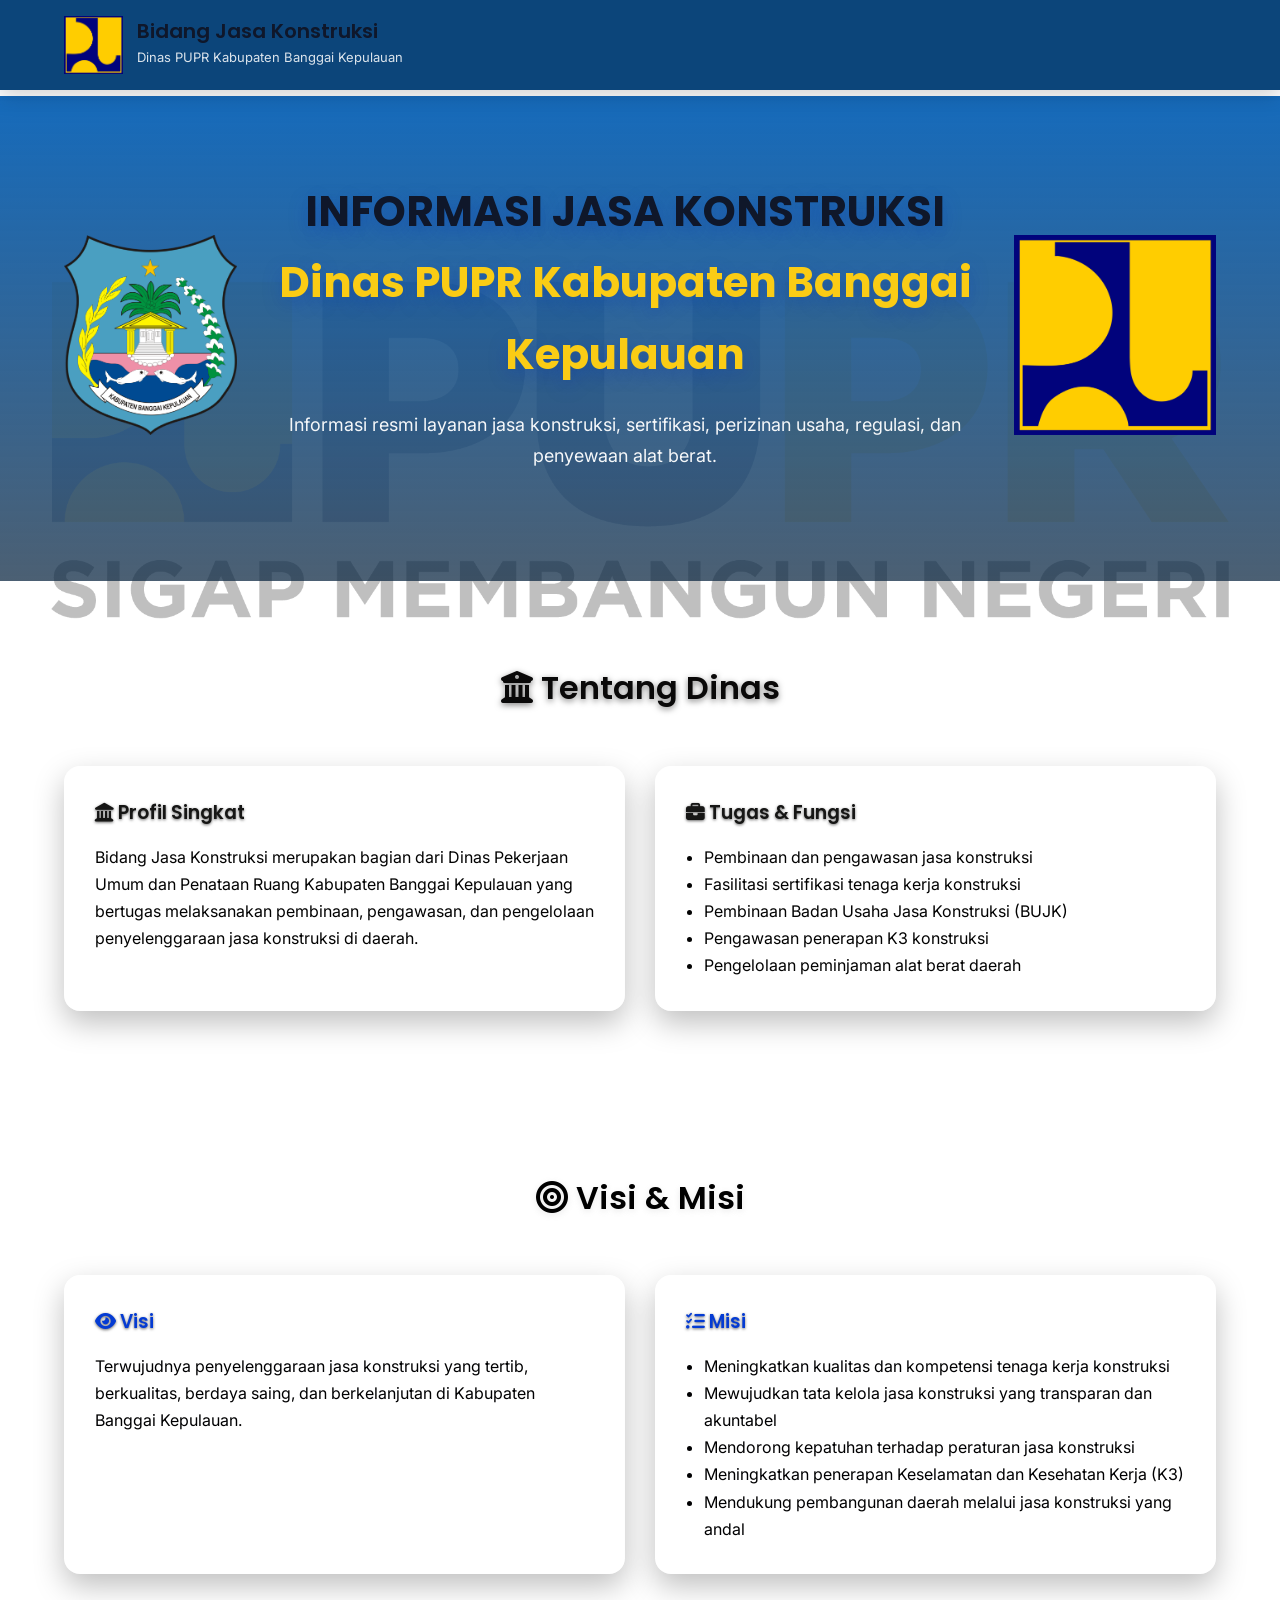
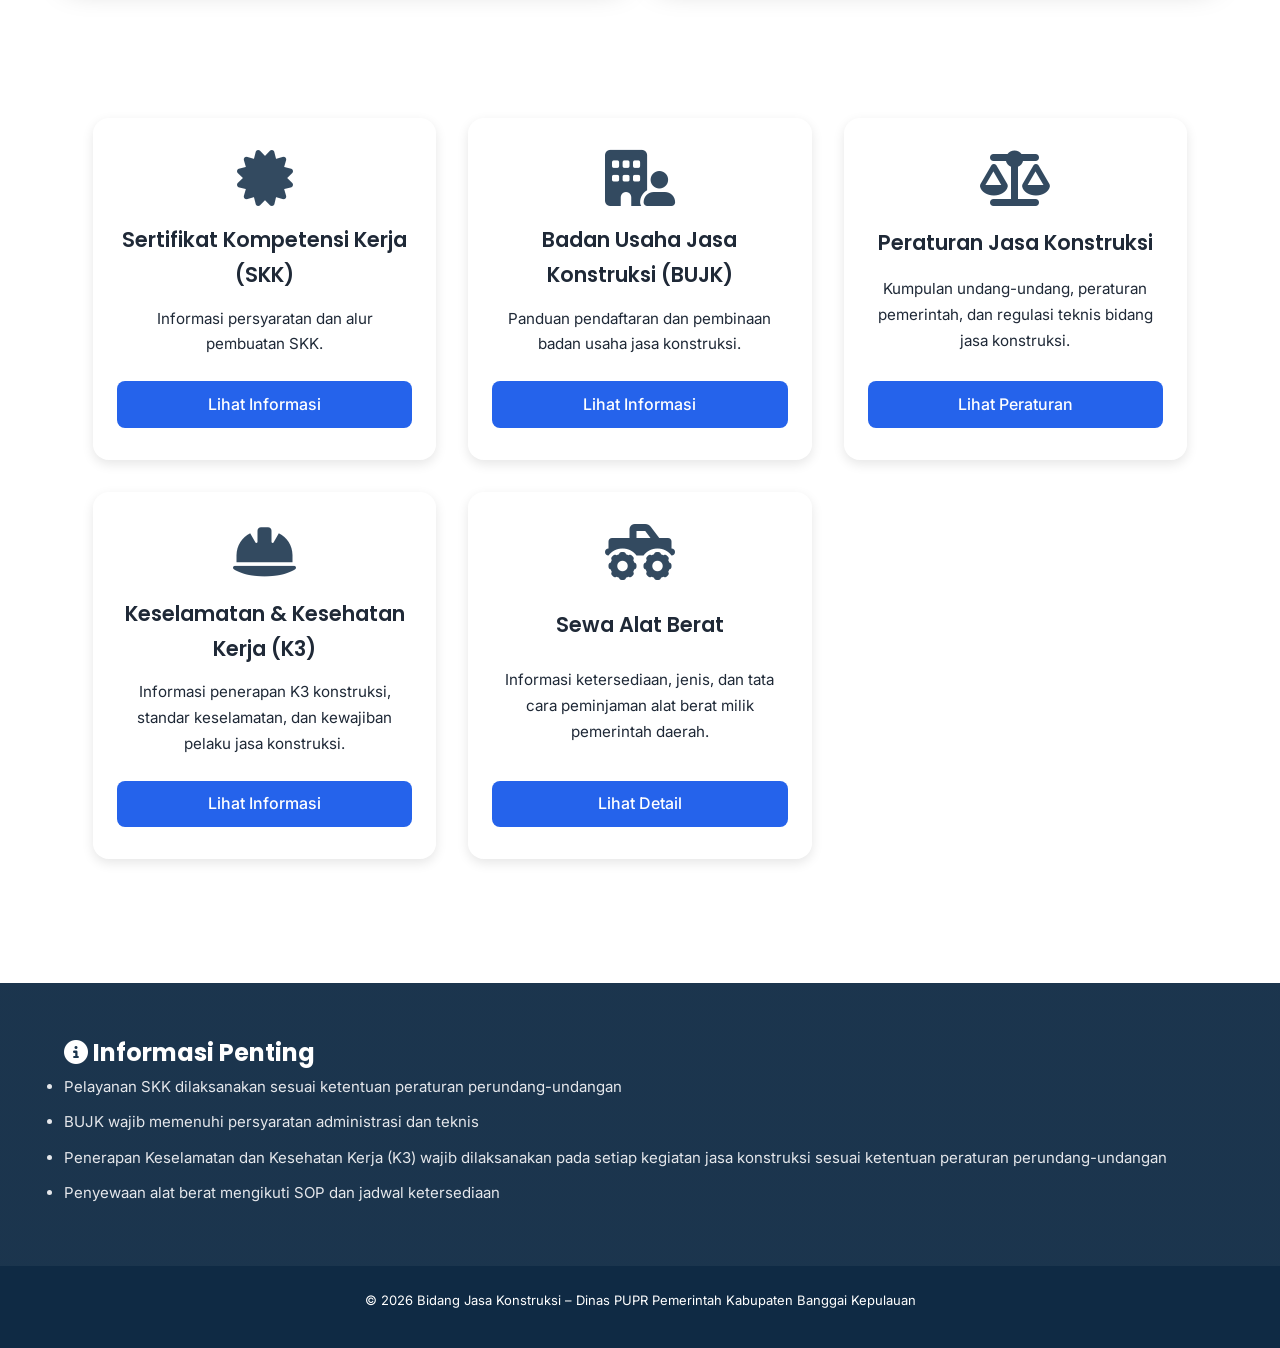
==== index.html @ da512827 "Add files via upload" ====
<!doctype html>
<html lang="id">
  <head>
    <meta charset="UTF-8" />
    <meta name="viewport" content="width=device-width, initial-scale=1.0" />
    <title>Sistem Informasi Jasa Konstruksi</title>

    <!-- GOOGLE FONTS -->
    <link rel="preconnect" href="https://fonts.googleapis.com" />
    <link rel="preconnect" href="https://fonts.gstatic.com" crossorigin />
    <link
      href="https://fonts.googleapis.com/css2?family=Poppins:wght@400;500;600;700&family=Inter:wght@400;500;600&display=swap"
      rel="stylesheet"
    />

    <!-- FONT AWESOME -->
    <link
      rel="stylesheet"
      href="https://cdnjs.cloudflare.com/ajax/libs/font-awesome/6.5.1/css/all.min.css"
    />

    <!-- CSS UTAMA -->
    <link rel="stylesheet" href="assets/css/style.css" />
  </head>

  <body>
    <!-- =========================
       HEADER
  ========================= -->
    <header class="header">
      <div class="container">
        <div class="brand">
          <img src="assets/img/logo-pupr.png" alt="Logo PUPR" />
          <div class="brand-text">
            <h1>Bidang Jasa Konstruksi</h1>
            <span>Dinas PUPR Kabupaten Banggai Kepulauan</span>
          </div>
        </div>

        <!-- NAVIGASI -->
        <nav class="navigation">
          <ul></ul>
        </nav>
      </div>
    </header>

    <!-- =========================
       MAIN CONTENT
  ========================= -->
    <main>
      <!-- HERO SECTION GABUNGAN DENGAN LOGO -->
      <section class="hero-combined-logos">
        <div class="container hero-logos-container">
          <!-- Logo Kiri -->
          <div class="hero-logo-left">
            <img
              src="assets/img/logo-banggai.png"
              alt="Logo Banggai Kepulauan"
            />
          </div>

          <!-- Judul Tengah -->
          <div class="hero-text">
            <h1>
              INFORMASI JASA KONSTRUKSI
              <div class="hero-text"></div>
              <span class="highlight"
                >Dinas PUPR Kabupaten Banggai Kepulauan</span
              >
            </h1>
            <p>
              Informasi resmi layanan jasa konstruksi, sertifikasi, perizinan
              usaha, regulasi, dan penyewaan alat berat.
            </p>
          </div>

          <!-- Logo Kanan -->
          <div class="hero-logo-right">
            <img src="assets/img/logo-pupr.png" alt="Logo PUPR" />
          </div>
        </div>
      </section>
      <!-- =========================
   TENTANG DINAS
========================= -->
      <section class="tentang-dinas">
        <div class="container">
          <h2><i class="fa-solid fa-building-columns"></i> Tentang Dinas</h2>

          <div class="tentang-dinas-wrapper">
            <!-- PROFIL DINAS -->
            <div class="tentang-box">
              <h3><i class="fa-solid fa-landmark"></i> Profil Singkat</h3>
              <p>
                Bidang Jasa Konstruksi merupakan bagian dari Dinas Pekerjaan
                Umum dan Penataan Ruang Kabupaten Banggai Kepulauan yang
                bertugas melaksanakan pembinaan, pengawasan, dan pengelolaan
                penyelenggaraan jasa konstruksi di daerah.
              </p>
            </div>

            <!-- TUGAS & FUNGSI -->
            <div class="tentang-box">
              <h3><i class="fa-solid fa-briefcase"></i> Tugas & Fungsi</h3>
              <ul>
                <li>Pembinaan dan pengawasan jasa konstruksi</li>
                <li>Fasilitasi sertifikasi tenaga kerja konstruksi</li>
                <li>Pembinaan Badan Usaha Jasa Konstruksi (BUJK)</li>
                <li>Pengawasan penerapan K3 konstruksi</li>
                <li>Pengelolaan peminjaman alat berat daerah</li>
              </ul>
            </div>
          </div>
        </div>
      </section>

      <!-- =========================
   VISI & MISI
========================= -->
      <section class="visi-misi">
        <div class="container">
          <h2><i class="fa-solid fa-bullseye"></i> Visi & Misi</h2>

          <div class="visi-misi-wrapper">
            <!-- VISI -->
            <div class="visi">
              <h3><i class="fa-solid fa-eye"></i> Visi</h3>
              <p>
                Terwujudnya penyelenggaraan jasa konstruksi yang tertib,
                berkualitas, berdaya saing, dan berkelanjutan di Kabupaten
                Banggai Kepulauan.
              </p>
            </div>

            <!-- MISI -->
            <div class="misi">
              <h3><i class="fa-solid fa-list-check"></i> Misi</h3>
              <ul>
                <li>
                  Meningkatkan kualitas dan kompetensi tenaga kerja konstruksi
                </li>
                <li>
                  Mewujudkan tata kelola jasa konstruksi yang transparan dan
                  akuntabel
                </li>
                <li>Mendorong kepatuhan terhadap peraturan jasa konstruksi</li>
                <li>
                  Meningkatkan penerapan Keselamatan dan Kesehatan Kerja (K3)
                </li>
                <li>
                  Mendukung pembangunan daerah melalui jasa konstruksi yang
                  andal
                </li>
              </ul>
            </div>
          </div>
        </div>
      </section>

      <!-- LAYANAN -->
      <section class="layanan">
        <div class="container">
          <!-- Card SKK -->
          <article class="layanan-card">
            <i class="fa-solid fa-certificate layanan-icon"></i>
            <h3>Sertifikat Kompetensi Kerja (SKK)</h3>
            <p>Informasi persyaratan dan alur pembuatan SKK.</p>
            <a href="skk.html">Lihat Informasi</a>
          </article>

          <!-- Card BUJK -->
          <article class="layanan-card">
            <i class="fa-solid fa-building-user layanan-icon"></i>
            <h3>Badan Usaha Jasa Konstruksi (BUJK)</h3>
            <p>
              Panduan pendaftaran dan pembinaan badan usaha jasa konstruksi.
            </p>
            <a href="bujk.html">Lihat Informasi</a>
          </article>

          <!-- Card Peraturan -->
          <article class="layanan-card">
            <i class="fa-solid fa-scale-balanced layanan-icon"></i>
            <h3>Peraturan Jasa Konstruksi</h3>
            <p>
              Kumpulan undang-undang, peraturan pemerintah, dan regulasi teknis
              bidang jasa konstruksi.
            </p>
            <a href="peraturan.html">Lihat Peraturan</a>
          </article>

          <!-- Card K3 -->
          <article class="layanan-card">
            <i class="fa-solid fa-helmet-safety layanan-icon"></i>
            <h3>Keselamatan & Kesehatan Kerja (K3)</h3>
            <p>
              Informasi penerapan K3 konstruksi, standar keselamatan, dan
              kewajiban pelaku jasa konstruksi.
            </p>
            <a href="k3.html">Lihat Informasi</a>
          </article>

          <!-- Card Sewa Alat Berat -->
          <article class="layanan-card">
            <i class="fa-solid fa-truck-monster layanan-icon"></i>
            <h3>Sewa Alat Berat</h3>
            <p>
              Informasi ketersediaan, jenis, dan tata cara peminjaman alat berat
              milik pemerintah daerah.
            </p>
            <a href="alat-berat.html">Lihat Detail</a>
          </article>
        </div>
      </section>
      <!-- INFORMASI PENTING -->
      <section class="informasi">
        <div class="container">
          <h2><i class="fa-solid fa-circle-info"></i> Informasi Penting</h2>
          <ul>
            <li>
              Pelayanan SKK dilaksanakan sesuai ketentuan peraturan
              perundang-undangan
            </li>
            <li>BUJK wajib memenuhi persyaratan administrasi dan teknis</li>
            <li>
              Penerapan Keselamatan dan Kesehatan Kerja (K3) wajib dilaksanakan
              pada setiap kegiatan jasa konstruksi sesuai ketentuan peraturan
              perundang-undangan
            </li>
            <li>Penyewaan alat berat mengikuti SOP dan jadwal ketersediaan</li>
          </ul>
        </div>
      </section>
    </main>

    <!-- =========================
       FOOTER
  ========================= -->
    <footer class="footer">
      <div class="container">
        <p>
          © 2026 Bidang Jasa Konstruksi – Dinas PUPR Pemerintah Kabupaten
          Banggai Kepulauan
        </p>
      </div>
    </footer>

    <script src="assets/js/app.js"></script>
  </body>
</html>
---- assets/css/style.css ----
/* =========================
   RESET & DASAR
========================= */
* {
  margin: 0;
  padding: 0;
  box-sizing: border-box;
}

html,
body {
  height: 100%;
}

body {
  display: flex;
  flex-direction: column;
  font-family: "Inter", sans-serif;
  font-size: 16px;
  color: #1f2937;
  line-height: 1.7;

  background-image: url("../img/logo-jakon-bangkep.png");
  background-repeat: no-repeat;
  background-position: center;
  background-size: cover;
  background-attachment: fixed;
}

/* Layer putih agar teks terbaca */
body::before {
  content: "";
  position: fixed;
  inset: 0;
  background: rgba(255, 255, 255, 0.75);
  z-index: -1;
}

a {
  text-decoration: none;
  color: inherit;
}

/* =========================
   CONTAINER
========================= */
.container {
  width: 90%;
  max-width: 1200px;
  margin: auto;
}

/* =========================
   TYPOGRAPHY
========================= */
h1,
h2,
h3,
h4 {
  font-family: "Poppins", sans-serif;
  font-weight: 600;
  color: #0f172a;
}

p {
  margin-bottom: 14px;
}

/* =========================
   HEADER
========================= */
.header {
  position: fixed;
  top: 0;
  left: 0;
  width: 100%;
  background: #0c457a;
  color: #ffffff;
  padding: 16px 0;
  z-index: 1000;
  box-shadow: 0 6px 20px rgba(0, 0, 0, 0.18);
}

.header .container {
  display: flex;
  align-items: center;
  justify-content: space-between;
}

.header .brand {
  display: flex;
  align-items: center;
  gap: 14px;
}

.header img {
  height: 58px;
  width: auto;
}

.brand-text h1 {
  font-size: 20px;
  font-weight: 600;
  line-height: 1.2;
}

.brand-text span {
  font-size: 13px;
  opacity: 0.85;
}
/* =========================
   TENTANG DINAS
========================= */
.tentang-dinas {
  padding: 80px 0;
  background: transparent;
}

.tentang-dinas h2 {
  text-align: center;
  font-size: 2rem;
  margin-bottom: 50px;
  color: #0a0909;
  text-shadow: 0 2px 6px rgba(0, 0, 0, 0.5);
}

.tentang-dinas-wrapper {
  display: grid;
  grid-template-columns: repeat(auto-fit, minmax(300px, 1fr));
  gap: 30px;
}

/* KOTAK TRANSPARAN */
.tentang-box {
  background: rgba(255, 255, 255, 0.12);
  backdrop-filter: blur(8px);
  -webkit-backdrop-filter: blur(8px);
  border: 1px solid rgba(255, 255, 255, 0.25);
  padding: 30px;
  border-radius: 16px;
  box-shadow: 0 12px 30px rgba(0, 0, 0, 0.25);
}

.tentang-box h3 {
  margin-bottom: 15px;
  color: #161615;
  text-shadow: 0 1px 3px rgba(0, 0, 0, 0.6);
}

.tentang-box p,
.tentang-box li {
  font-size: 1rem;
  line-height: 1.7;
  color: #030303;
}

.tentang-box ul {
  padding-left: 18px;
}

main {
  margin-top: 96px; /* sesuaikan tinggi header */
} /* =========================
   /* =========================
   VISI & MISI (TRANSPARAN)
========================= */
.visi-misi {
  padding: 80px 0;
  background: transparent; /* background section transparan */
}

.visi-misi h2 {
  text-align: center;
  font-size: 2rem;
  margin-bottom: 50px;
  color: #000000; /* putih agar kontras dgn background */
  text-shadow: 0 2px 6px rgba(230, 230, 230, 0.89);
}

.visi-misi-wrapper {
  display: grid;
  grid-template-columns: repeat(auto-fit, minmax(280px, 1fr));
  gap: 30px;
}

/* KOTAK VISI & MISI */
.visi,
.misi {
  backdrop-filter: blur(8px); /* efek kaca (glassmorphism) */
  -webkit-backdrop-filter: blur(8px);
  border: 1px solid rgba(255, 255, 255, 0.25);
  padding: 30px;
  border-radius: 16px;
  box-shadow: 0 12px 30px rgba(0, 0, 0, 0.25);
}

/* JUDUL DALAM KOTAK */
.visi h3,
.misi h3 {
  margin-bottom: 15px;
  color: #043bd3; /* kuning PUPR */
  text-shadow: 0 1px 3px rgba(0, 0, 0, 0.6);
}

/* TEKS */
.visi p,
.misi li {
  font-size: 1rem;
  line-height: 1.7;
  color: #000002;
}

.misi ul {
  padding-left: 18px;
}

/* =========================
   NAVIGATION
========================= */
.navigation ul {
  display: flex;
  gap: 20px;
  list-style: none;
  margin-top: 12px;
}

.navigation a {
  font-size: 14px;
  padding: 6px 10px;
  border-radius: 4px;
  transition: background 0.3s ease;
}

.navigation a:hover {
  background: rgba(255, 255, 255, 0.15);
}

/* =========================
   HERO
========================= */
.hero {
  background: linear-gradient(rgba(15, 42, 68, 0.75), rgba(15, 42, 68, 0.75));
  color: #ffffff;
  padding: 90px 0;
  text-align: center;
}

.hero h2 {
  font-size: 80px;
  font-weight: 700;
  letter-spacing: -0.5px;
  margin-bottom: 18px;
  text-shadow: 0 6px 18px rgba(0, 0, 0, 0.35);
}

.hero p {
  font-size: 18px;
  max-width: 820px;
  margin: auto;
  opacity: 0.95;
}
/* HERO SECONDARY */
.hero-secondary {
  background: linear-gradient(
    rgba(218, 204, 13, 0.75),
    rgba(243, 219, 7, 0.75)
  );
  color: #ffffff;
  padding: 60px 0;
  text-align: center;
}

.hero-secondary h2 {
  font-size: 48px;
  font-weight: 700;
  margin-bottom: 20px;
  text-shadow: 0 4px 12px rgba(0, 0, 0, 0.35);
}

.hero-secondary .highlight {
  color: #facc15; /* warna kuning PUPR */
}

.hero-secondary p {
  font-size: 18px;
  max-width: 800px;
  margin: auto;
  opacity: 0.95;
} /* HERO COMBINED */
.hero-combined {
  background: linear-gradient(rgba(15, 42, 68, 0.75), rgba(15, 42, 68, 0.75));
  color: #ffffff;
  padding: 80px 0;
  text-align: center;
  position: relative;
}

.hero-combined h1 {
  font-size: 64px;
  font-weight: 700;
  margin-bottom: 20px;
  text-shadow: 0 6px 18px rgba(0, 0, 0, 0.35);
}

.hero-combined .highlight {
  color: #facc15; /* warna kuning menonjol */
}

.hero-combined p {
  font-size: 18px;
  max-width: 820px;
  margin: 0 auto 30px;
  opacity: 0.95;
}

.hero-combined .btn-primary {
  display: inline-block;
  padding: 0.8rem 1.8rem;
  background-color: #2563eb;
  color: #ffffff;
  font-weight: 600;
  border-radius: 8px;
  text-decoration: none;
  transition: all 0.3s ease;
}

.hero-combined .btn-primary:hover {
  background-color: #1d4ed8;
  transform: translateY(-2px);
  box-shadow: 0 6px 12px rgba(0, 0, 0, 0.2);
}

/* RESPONSIVE HERO */
@media (max-width: 768px) {
  .hero-combined h1 {
    font-size: 36px;
  }

  .hero-combined p {
    font-size: 15px;
  }
}
/* HERO DENGAN 2 LOGO */
.hero-combined-logos {
  background: linear-gradient(rgba(3, 95, 182, 0.925), rgba(15, 42, 68, 0.75));
  color: #ffffff;
  padding: 80px 0;
  text-align: center;
  position: relative;
}

.hero-logos-container {
  display: flex;
  align-items: center;
  justify-content: space-between;
  gap: 20px;
  flex-wrap: wrap; /* responsive */
}

.hero-logo-left img,
.hero-logo-right img {
  height: 200px;
  width: auto;
}

.hero-text {
  flex: 1 1 600px;
  text-align: center;
}

.hero-text h1 {
  font-size: 42px;
  font-weight: 700;
  margin-bottom: 20px;
  text-shadow: 0 6px 18px rgba(3, 51, 182, 0.35);
}

.hero-text .highlight {
  color: #facc15; /* kuning */
}

.hero-text p {
  font-size: 18px;
  max-width: 820px;
  margin: 0 auto 30px;
  opacity: 0.95;
}

.hero-text .btn-primary {
  display: inline-block;
  padding: 0.8rem 1.8rem;
  background-color: #2563eb;
  color: #ffffff;
  font-weight: 600;
  border-radius: 8px;
  text-decoration: none;
  transition: all 0.3s ease;
}

.hero-text .btn-primary:hover {
  background-color: #1d4ed8;
  transform: translateY(-2px);
  box-shadow: 0 6px 12px rgba(0, 0, 0, 0.2);
}

/* RESPONSIVE HERO */
@media (max-width: 992px) {
  .hero-logos-container {
    flex-direction: column;
    text-align: center;
  }

  .hero-logo-left img,
  .hero-logo-right img {
    margin: 10px 0;
    height: 60px;
  }

  .hero-text h1 {
    font-size: 36px;
  }

  .hero-text p {
    font-size: 15px;
  }
}

/* =========================
   LAYANAN UTAMA
========================= */
.layanan {
  padding: 4rem 2rem;
  background-color: transparent; /* biar logo background terlihat */
}

.layanan .container {
  display: grid;
  grid-template-columns: repeat(auto-fit, minmax(250px, 1fr));
  gap: 2rem;
}

/* Card layanan transparan */
.layanan-card {
  background: rgba(255, 255, 255, 0.25);
  backdrop-filter: blur(10px);
  border-radius: 16px;
  padding: 2rem 1.5rem;
  text-align: center;
  display: flex;
  flex-direction: column;
  justify-content: space-between;
  box-shadow: 0 4px 12px rgba(0, 0, 0, 0.1);
  transition:
    transform 0.3s ease,
    box-shadow 0.3s ease,
    background 0.3s ease;
}

.layanan-card:hover {
  transform: translateY(-10px);
  box-shadow: 0 10px 20px rgba(0, 0, 0, 0.2);
  background: rgba(255, 255, 255, 0.3);
}

/* Icon card */
.layanan-icon {
  font-size: 56px;
  color: #0f2a44;
  opacity: 0.85;
  margin-bottom: 16px;
  transition: all 0.3s ease;
}

.layanan-card:hover .layanan-icon {
  transform: scale(1.15);
  color: #2563eb;
  opacity: 1;
}

/* Judul & deskripsi */
.layanan-card h3 {
  font-size: 1.3rem;
  margin-bottom: 0.8rem;
  color: #1f2937;
}

.layanan-card p {
  font-size: 0.95rem;
  color: #1f2937;
  margin-bottom: 1.5rem;
}

/* Tombol card */
.layanan-card a {
  display: inline-block;
  text-decoration: none;
  color: #ffffff;
  background: #2563eb;
  padding: 0.6rem 1.2rem;
  border-radius: 8px;
  font-weight: 500;
  transition:
    background 0.3s ease,
    transform 0.3s ease;
}

.layanan-card a:hover {
  background: #1d4ed8;
  transform: translateY(-2px);
}

/* =========================
   DETAIL LAYANAN / ALUR SKK
========================= */
.layanan-detail {
  padding: 4rem 2rem;
  background: rgba(255, 255, 255, 0.85);
  backdrop-filter: blur(10px);
  border-radius: 16px;
  max-width: 900px;
  margin: 2rem auto;
  box-shadow: 0 6px 20px rgba(0, 0, 0, 0.15);
  text-align: center;
}

.layanan-detail h2 {
  font-size: 1.8rem;
  margin-bottom: 2rem;
  color: #1f2937;
}

.alur-container {
  margin-bottom: 2rem;
}

.alur-container img {
  width: 100%;
  max-width: 100%;
  height: auto;
  border-radius: 12px;
  box-shadow: 0 4px 12px rgba(0, 0, 0, 0.1);
  transition: transform 0.3s ease;
}

.alur-container img:hover {
  transform: scale(1.02);
}

.download-btn a {
  display: inline-flex;
  align-items: center;
  gap: 0.5rem;
  padding: 0.6rem 1.2rem;
  background-color: #2563eb;
  color: #ffffff;
  border-radius: 8px;
  font-weight: 500;
  text-decoration: none;
  transition: all 0.3s ease;
}

.download-btn a:hover {
  background-color: #1d4ed8;
  transform: translateY(-2px);
  box-shadow: 0 6px 12px rgba(0, 0, 0, 0.2);
}

/* =========================
   INFORMASI PENTING
========================= */
.informasi {
  background: linear-gradient(rgba(15, 42, 68, 0.95), rgba(15, 42, 68, 0.95));
  padding: 50px 0;
  margin-top: 60px;
}

.informasi h2 {
  color: #ffffff;
  font-weight: 700;
}

.informasi li {
  color: #e5e7eb;
  margin-bottom: 10px;
  font-size: 15px;
}

/* =========================
   FOOTER
========================= */
.footer {
  background: #0f2a44;
  color: #ffffff;
  text-align: center;
  padding: 23px 0;
  font-size: 13px;
}

/* =========================
   RESPONSIVE
========================= */
@media (max-width: 768px) {
  .hero h2 {
    font-size: 36px;
  }

  .hero p {
    font-size: 15px;
  }

  .navigation ul {
    flex-wrap: wrap;
    gap: 10px;
  }
}

/* =========================
   IMAGE FULL SCREEN
========================= */
.hero-skk {
  background: #ffffff; /* layar putih */
  color: #222; /* teks gelap */
  padding: 80px 0;
  text-align: center;
  border-bottom: 1px solid #eee; /* pemisah halus */
}
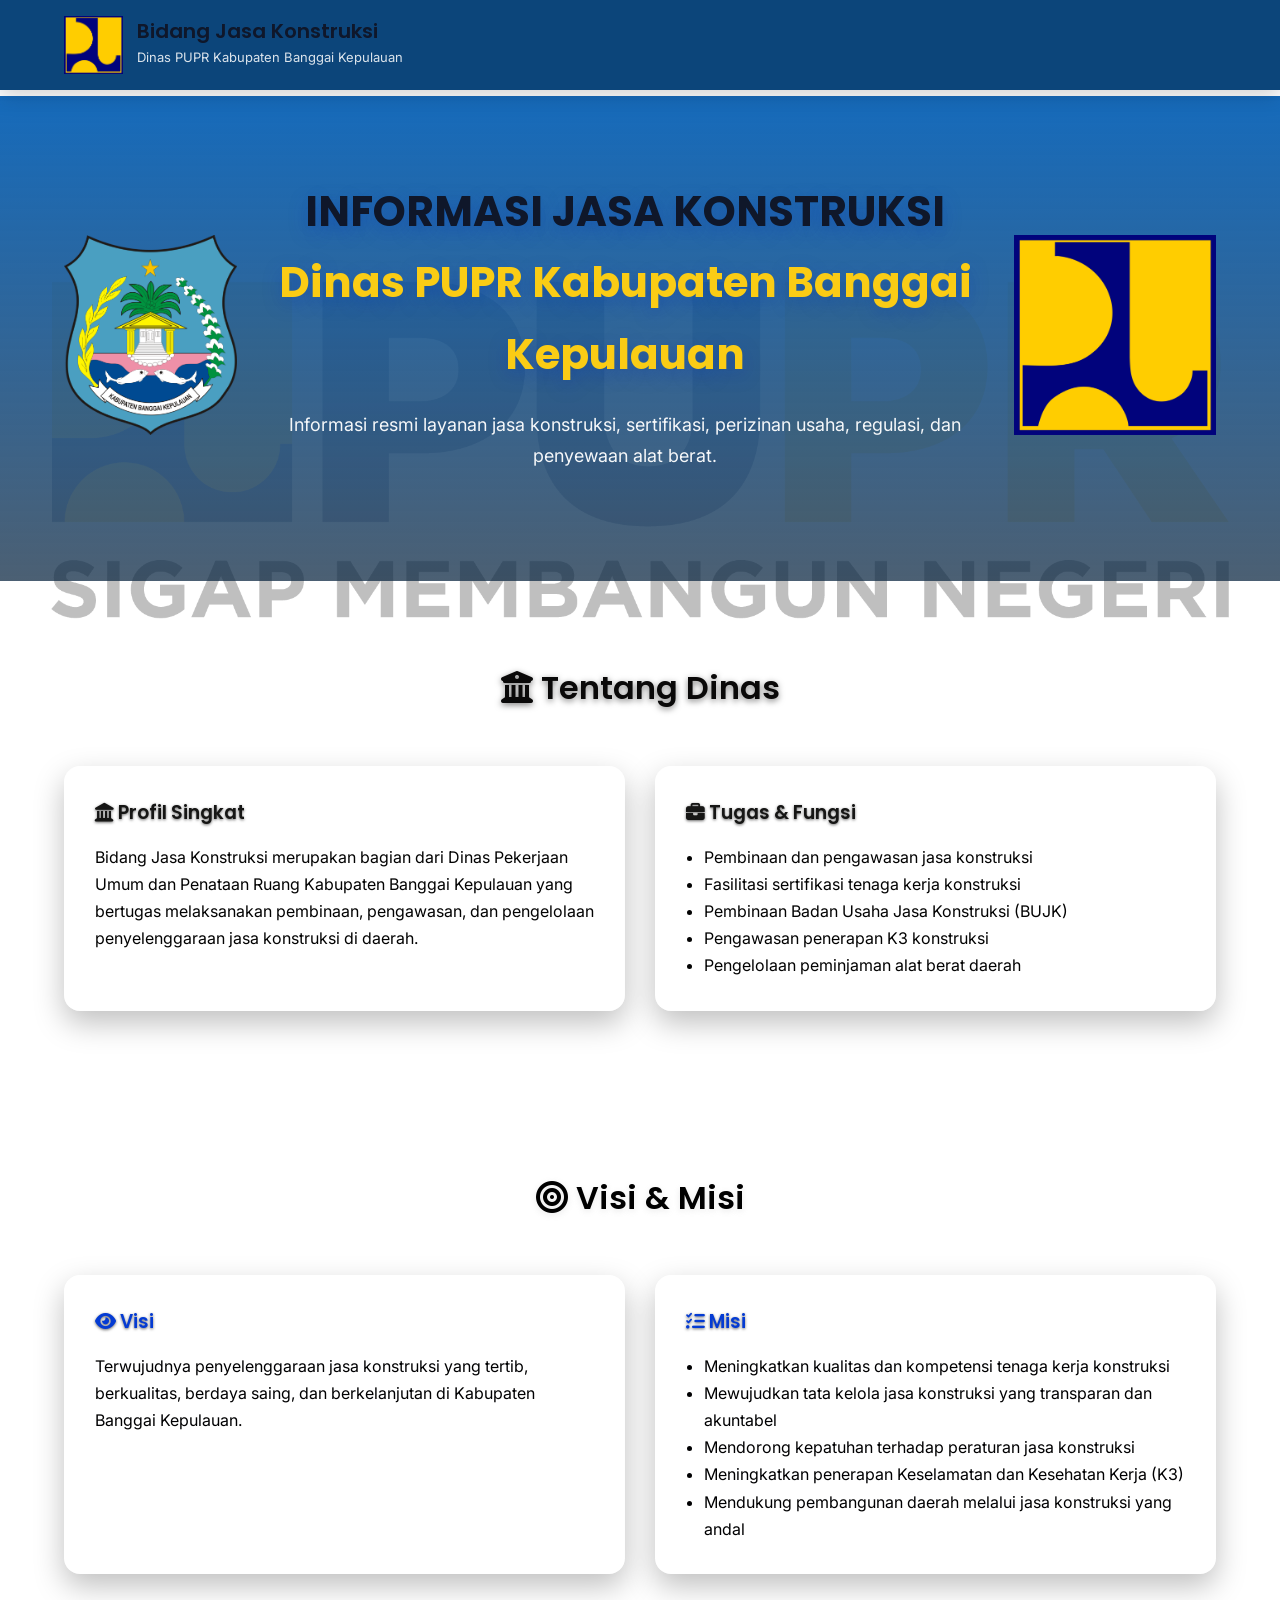
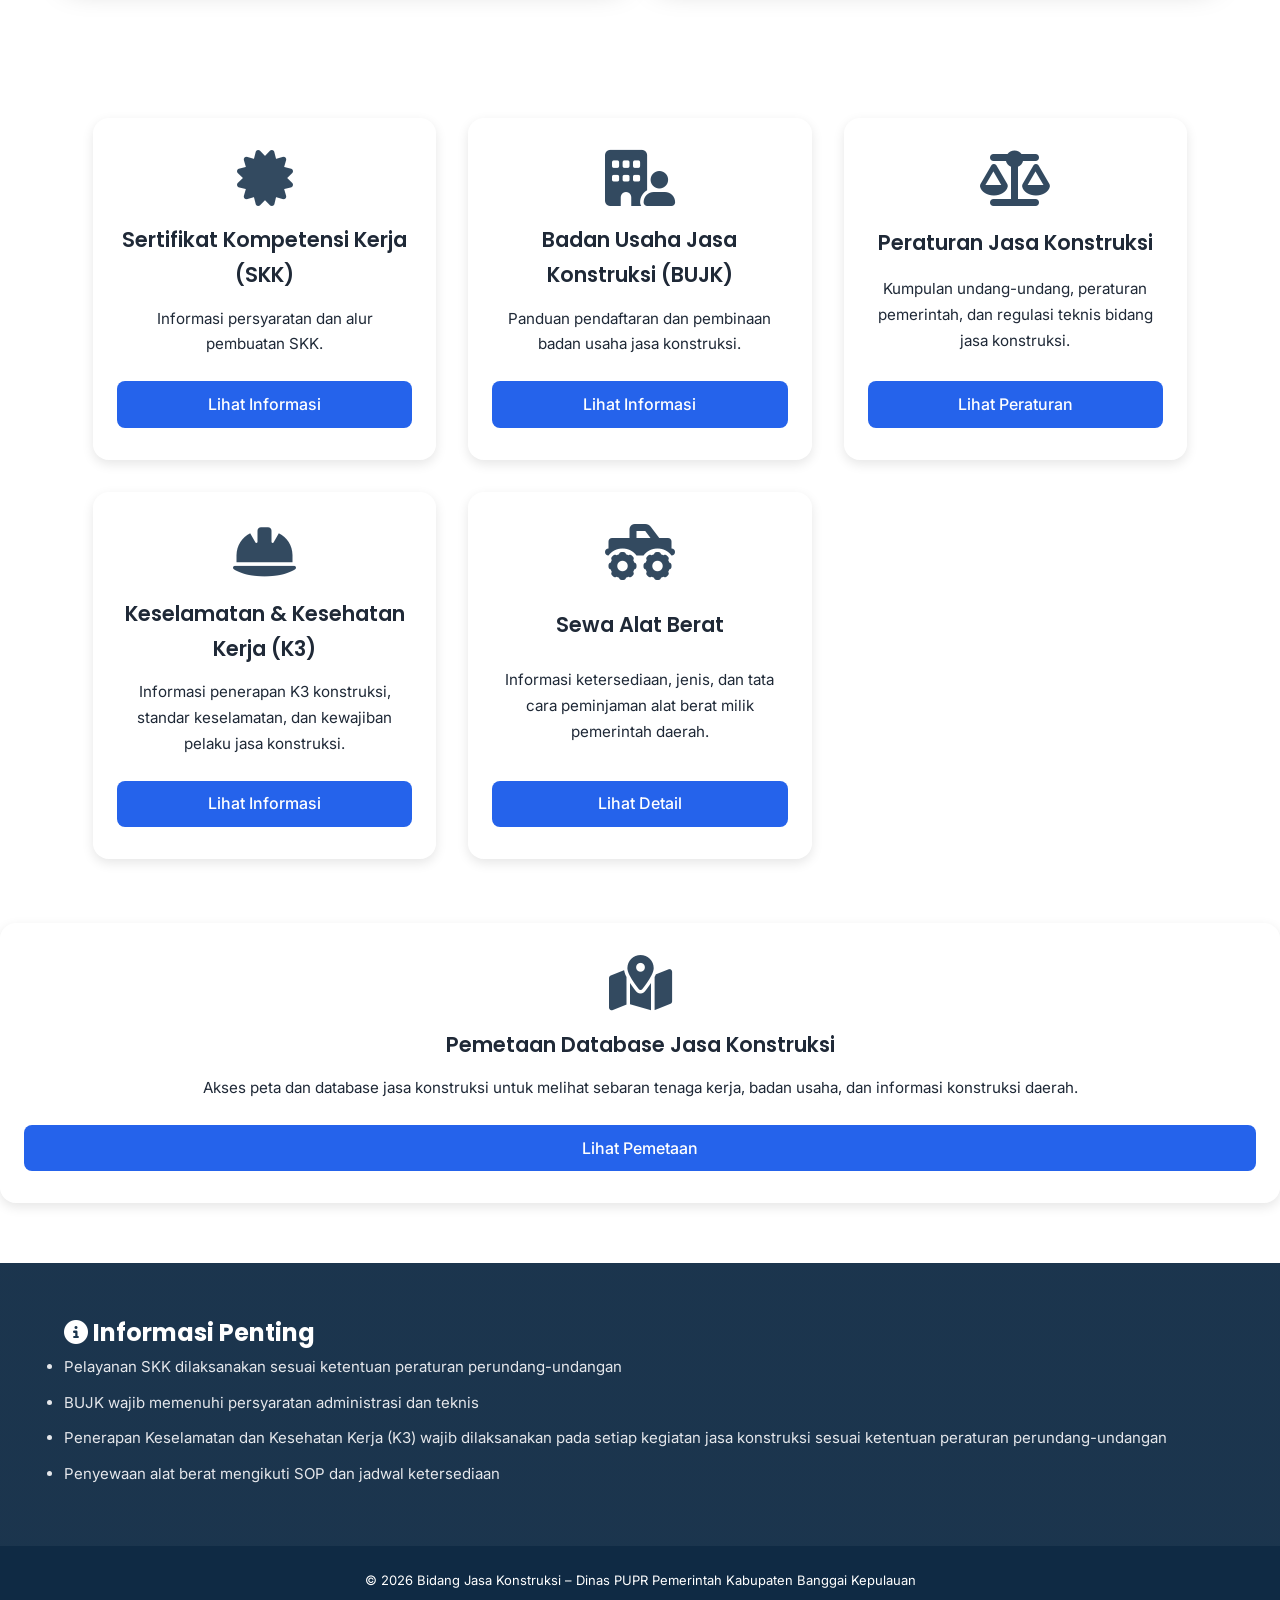
==== commit 01414538: "Update index.html" ====
--- a/index.html
+++ b/index.html
@@ -212,6 +212,21 @@
           </article>
         </div>
       </section>
+      <!-- Card PEDAL JAKON -->
+      <article class="layanan-card">
+        <i class="fa-solid fa-map-location-dot layanan-icon"></i>
+        <h3>Pemetaan Database Jasa Konstruksi</h3>
+        <p>
+          Akses peta dan database jasa konstruksi untuk melihat sebaran tenaga
+          kerja, badan usaha, dan informasi konstruksi daerah.
+        </p>
+        <a
+          href="https://sites.google.com/view/pedal-jakon-dpupr/home-page"
+          target="_blank"
+        >
+          Lihat Pemetaan
+        </a>
+      </article>
       <!-- INFORMASI PENTING -->
       <section class="informasi">
         <div class="container">
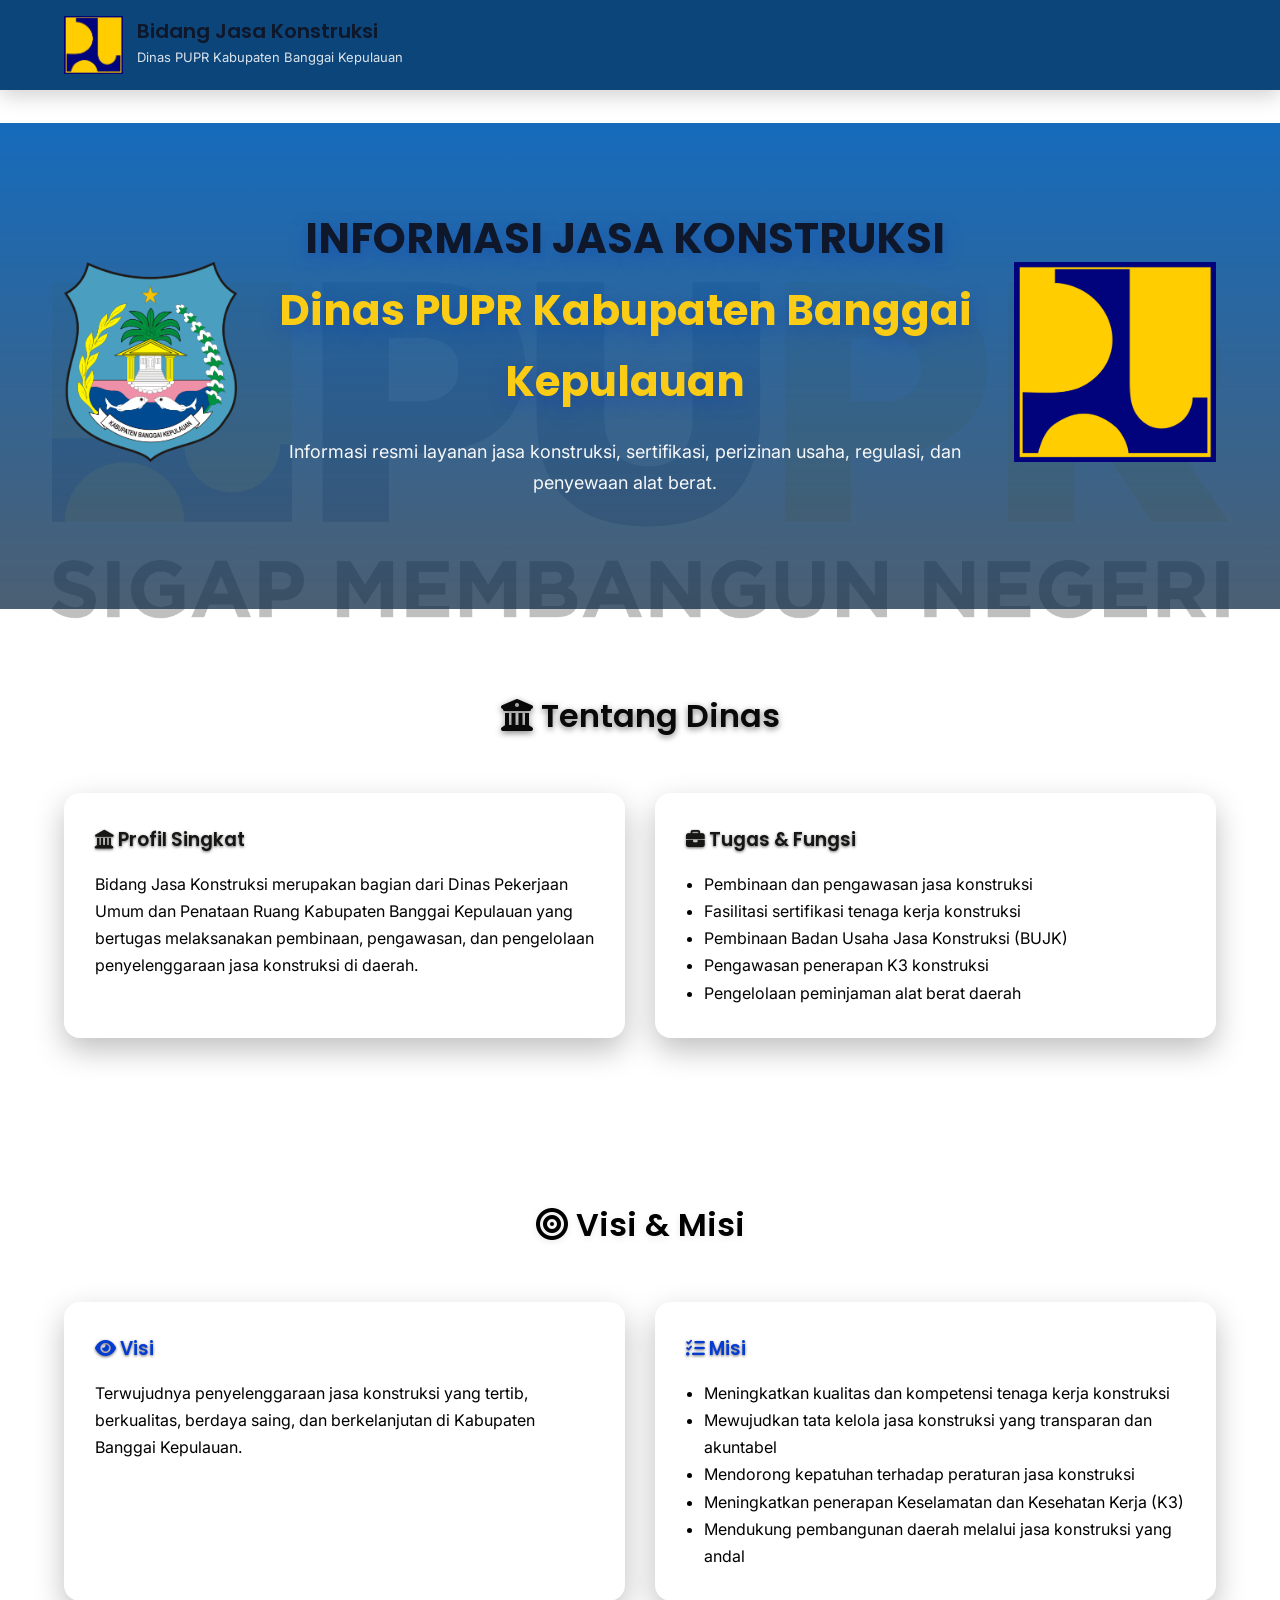
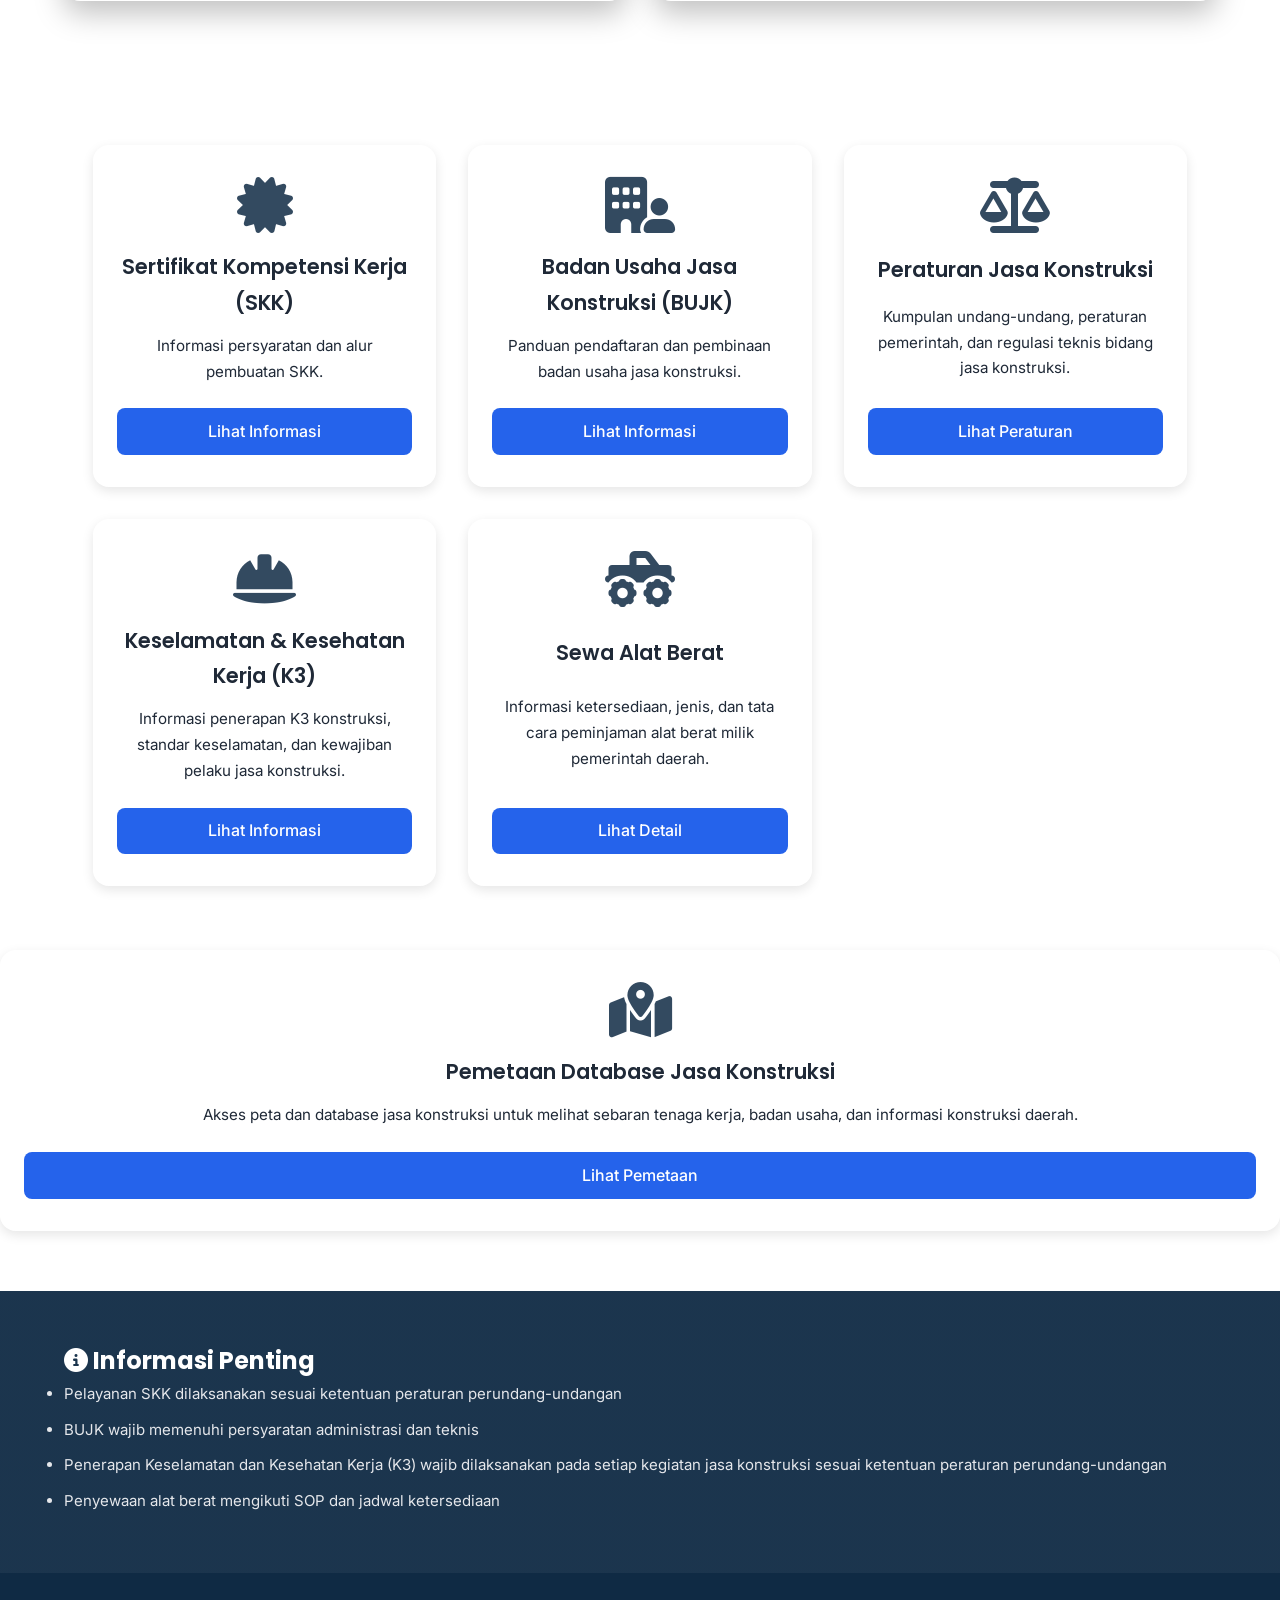
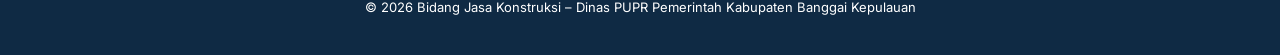
==== commit 8cd82b21: "Update index.html" ====
--- a/index.html
+++ b/index.html
@@ -1,6 +1,7 @@
 <!doctype html>
 <html lang="id">
   <head>
+    <a href="berita.html">Berita Konstruksi</a>
     <meta charset="UTF-8" />
     <meta name="viewport" content="width=device-width, initial-scale=1.0" />
     <title>Sistem Informasi Jasa Konstruksi</title>
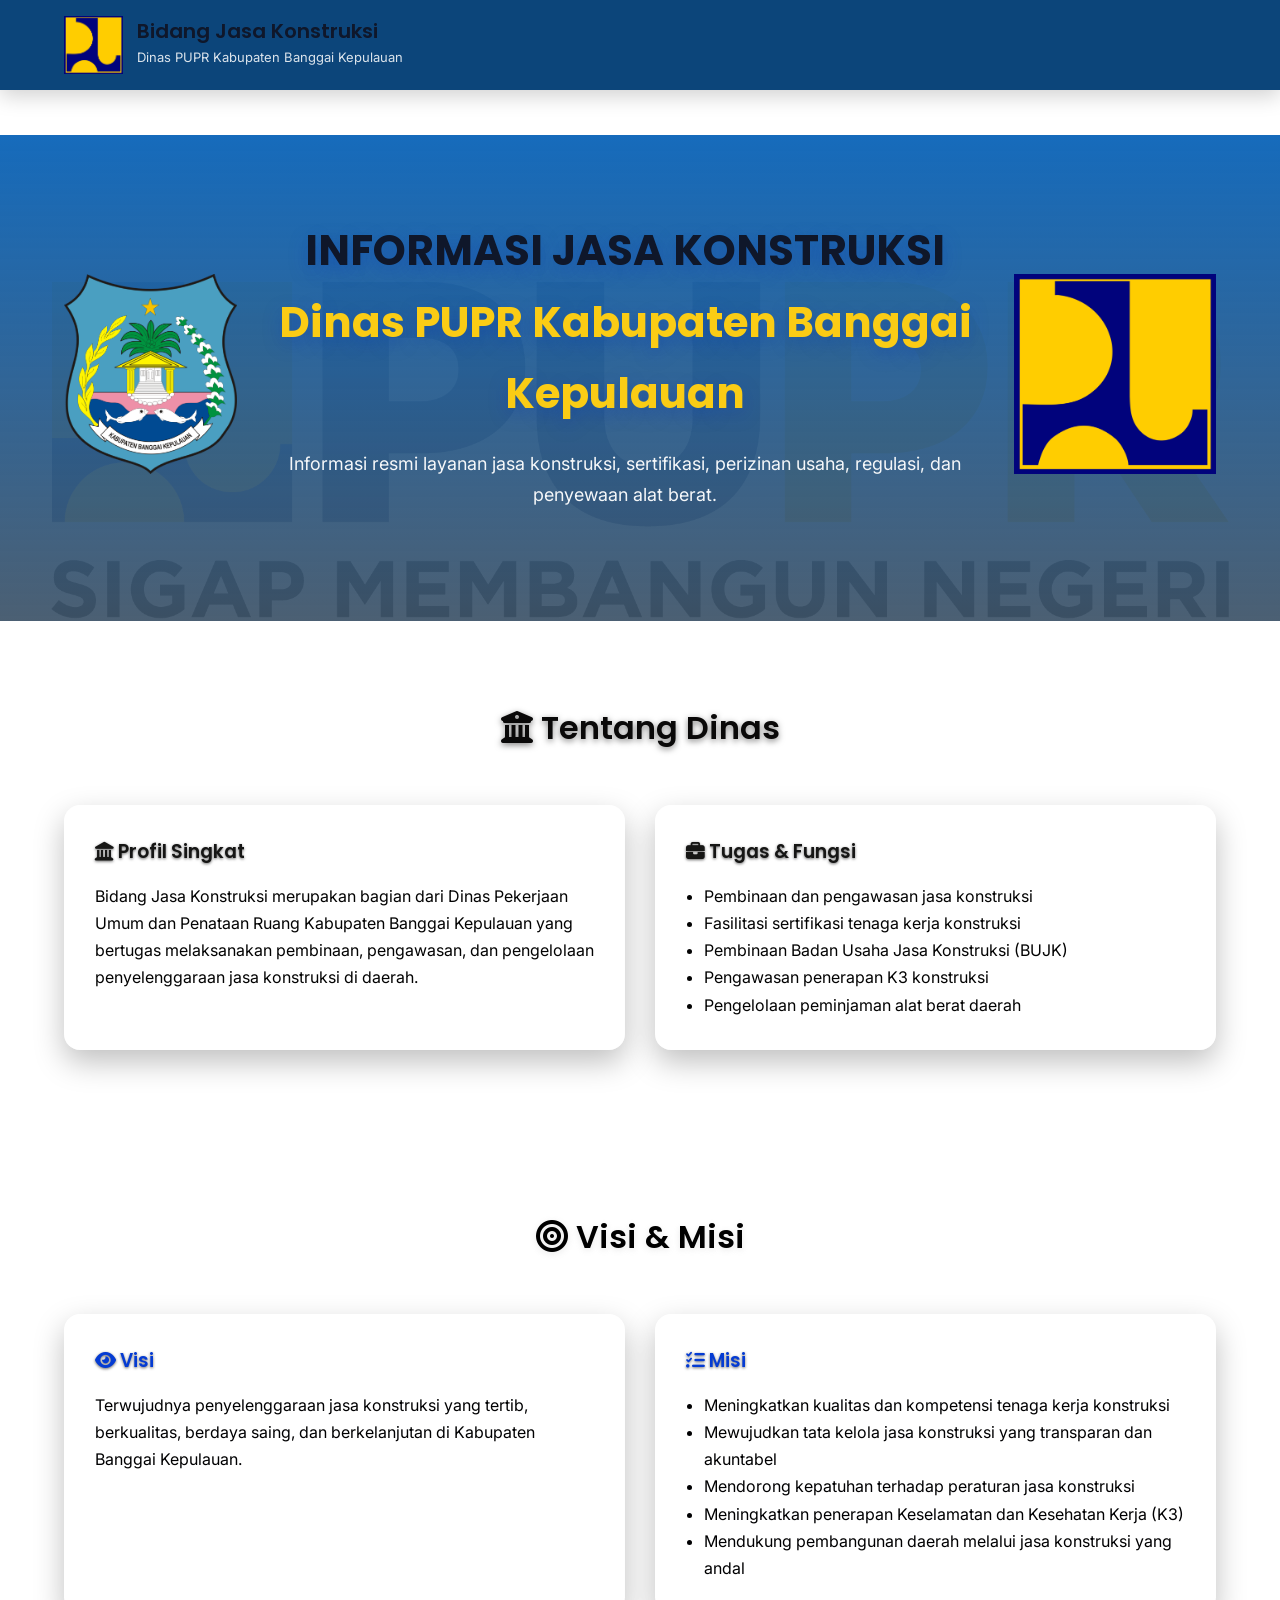
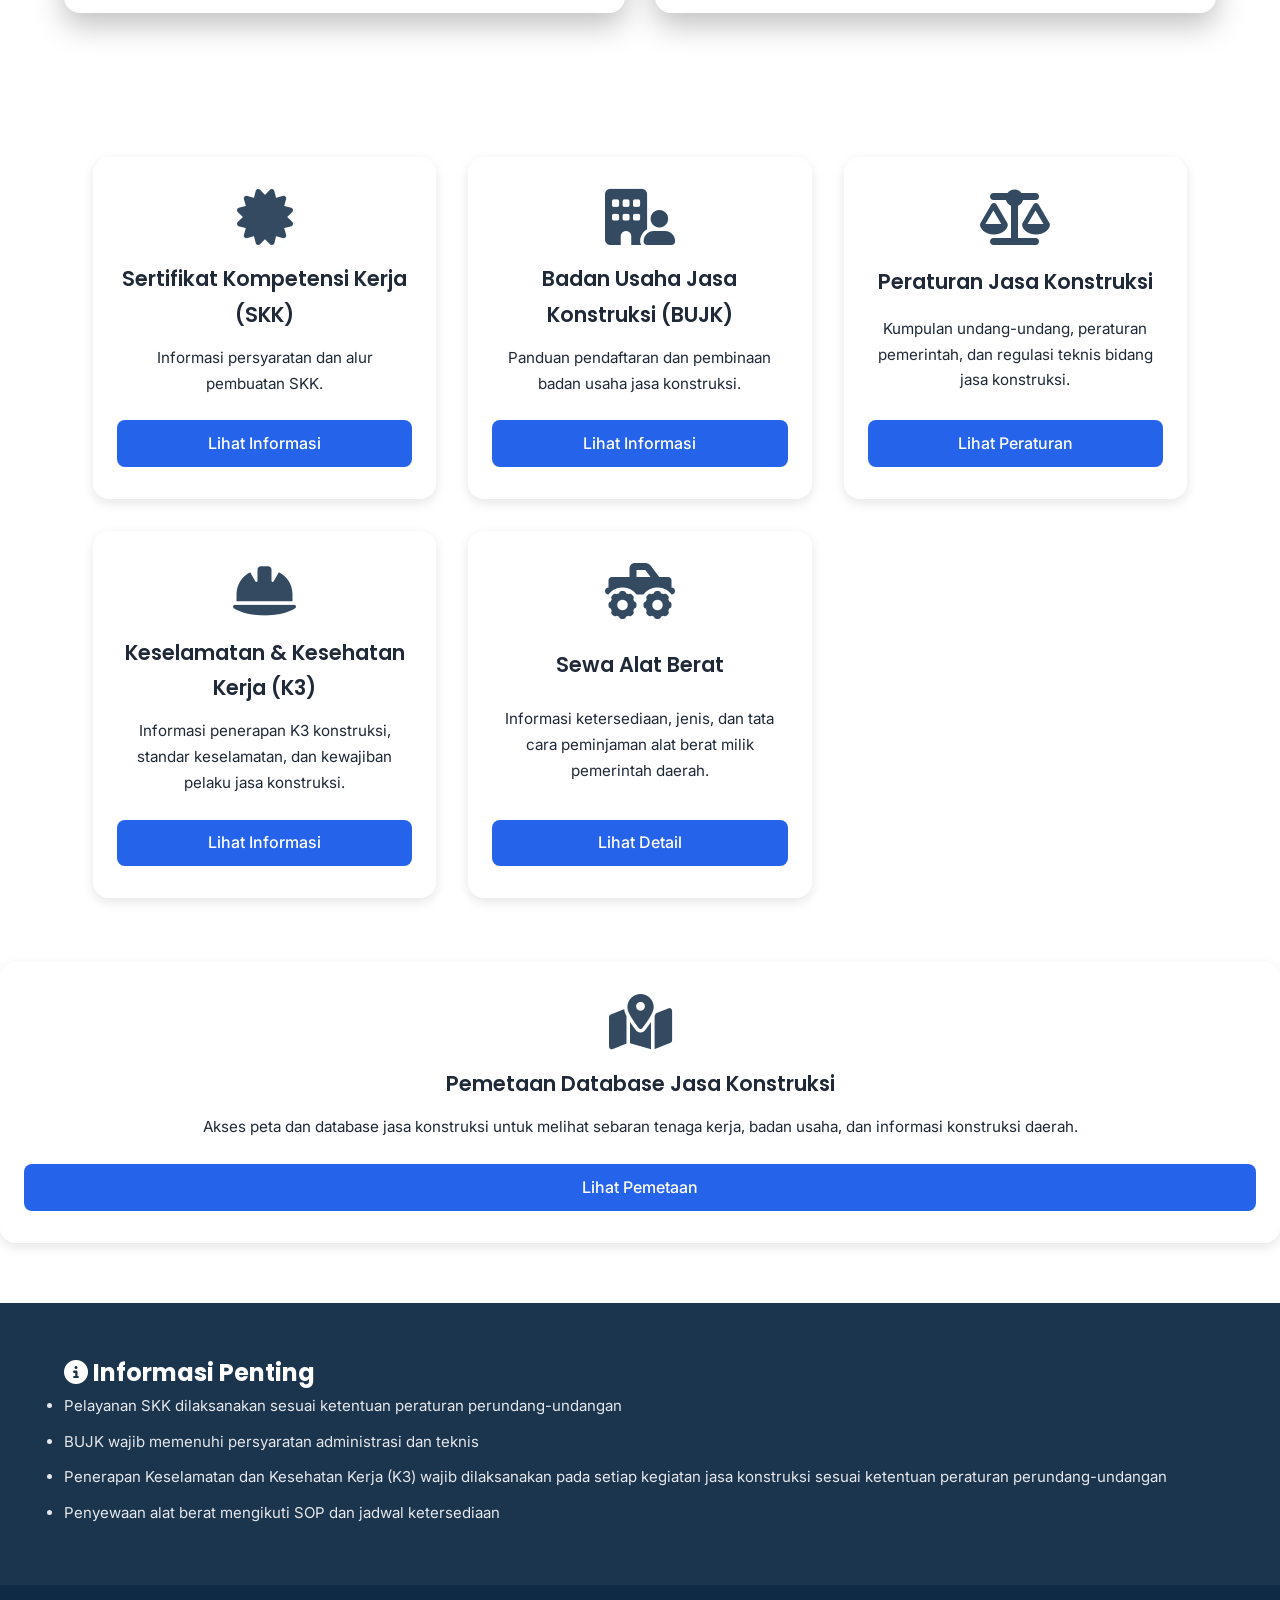
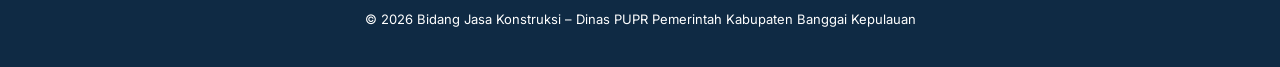
==== commit 49401f6b: "Update index.html" ====
--- a/index.html
+++ b/index.html
@@ -1,8 +1,7 @@
 <!doctype html>
 <html lang="id">
   <head>
-    <a href="berita.html">Berita Konstruksi</a>
-    <meta charset="UTF-8" />
+        <meta charset="UTF-8" />
     <meta name="viewport" content="width=device-width, initial-scale=1.0" />
     <title>Sistem Informasi Jasa Konstruksi</title>
 
@@ -25,6 +24,12 @@
   </head>
 
   <body>
+   <nav class="navigation">
+  <ul>
+    <li><a href="index.html">Home</a></li>
+    <li><a href="berita.html">Berita Konstruksi</a></li>
+  </ul>
+</nav>
     <!-- =========================
        HEADER
   ========================= -->
